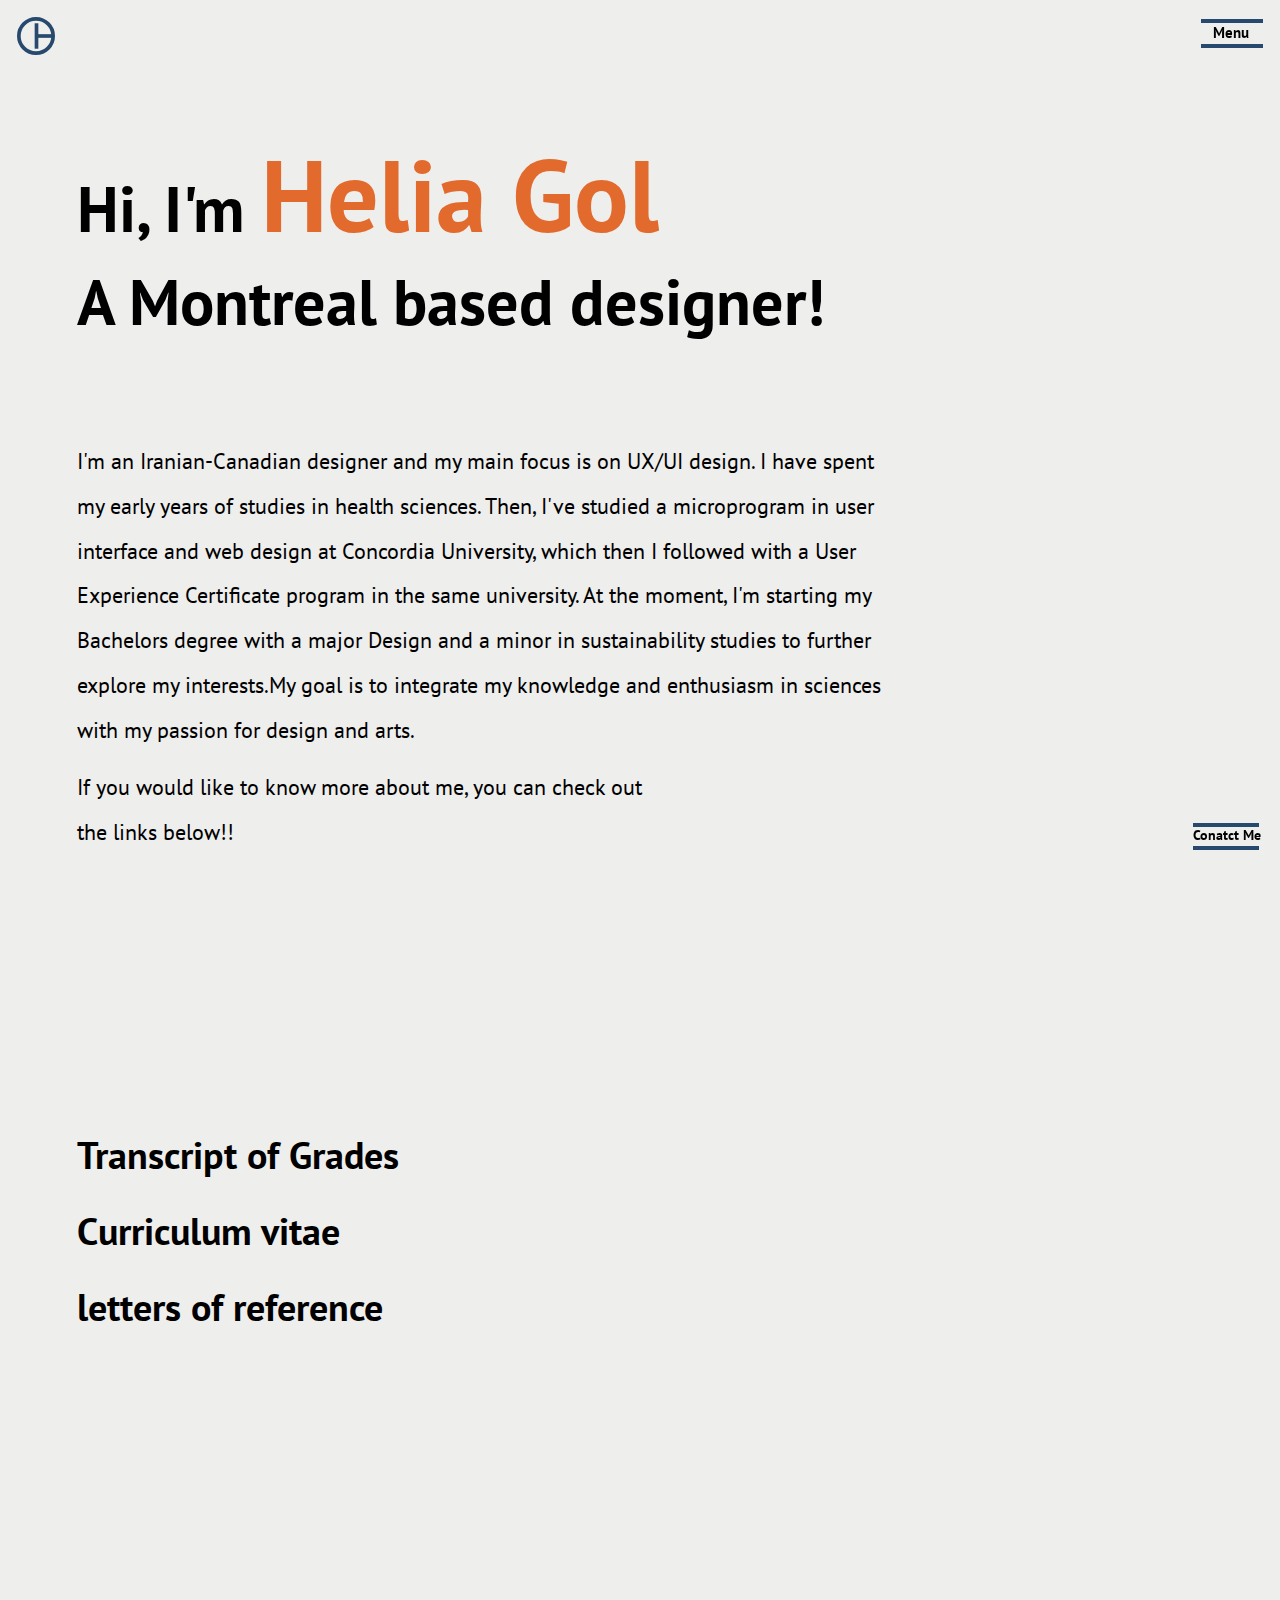
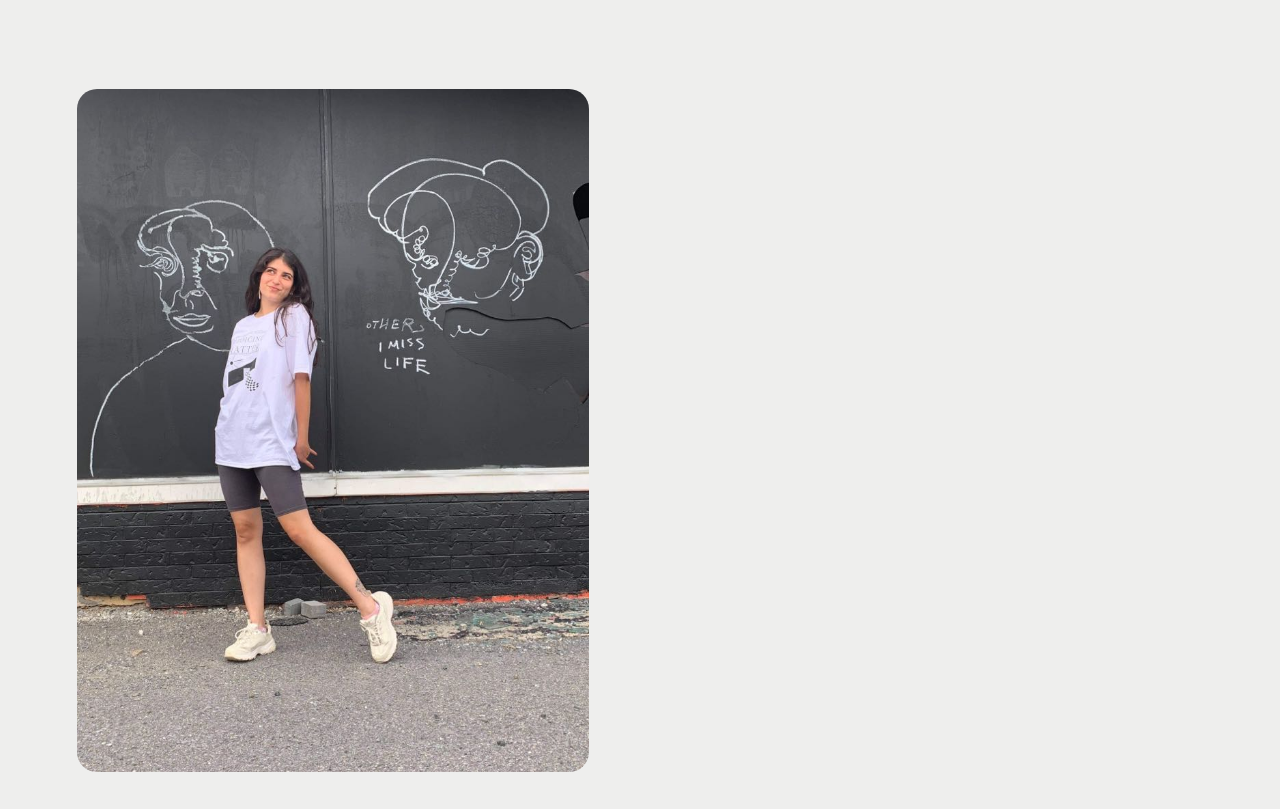
==== about.html @ 4e8e3daa "Add files via upload" ====
<!DOCTYPE html>
<html lang="en">

<head>
  <meta charset="UTF-8">
  <meta name="viewport" content="width=device-width, initial-scale=1.0">
  <meta http-equiv="X-UA-Compatible" content="ie=edge">
  <title>Portfolio</title>
  <link rel="icon" href="images/logo.svg">
  <link rel="stylesheet" href="css/styles.css">
  <link rel="stylesheet" href="css/anim.css">
  <script src="https://cdnjs.cloudflare.com/ajax/libs/gsap/3.8.0/gsap.min.js"></script>
</head>

<body class="abt-body">
  <div class="index-trans trans-3 slide-active"></div>

  <!-- Cursor -->
  <div class="cursor arrow-right"></div>
  <div class="cursor2 arrow-right"></div>
  <div class="cursor3 arrow-right"></div>

  <!-- navbar -->
  <nav>
    <a class="logo-link logo" href="index.html"><img class="logo" src="images/logo.svg" alt="logo"></a>
    <div id="openBtn" class="menu-button">
      <div class="menu-line-one"></div>
      <p class="menu-text">Menu</p>
      <div class="menu-line-two"></div>
    </div>
  </nav>

  <div class="scroll-nav" id="scroll-nav">
    <div id="closeBtn" class="closeBtn">
      <div class="close-line-one"></div>
      <div class="close-line-two"></div>
    </div>

    <a href="index.html" class="nav-link nav-link-cont one">Helia</a>
    <a id="nav-link-close" href="index.html#works" class="nav-link two" onclick="closeTab()">Works</a>
    <a id="nav-link-close" href="index.html#contact" class="nav-link nav-link-cont three" onclick="closeTab()">Contact</a>
    <a href="about.html" class="nav-link four">About</a>
  </div>

  <!-- Contact me button -->
  <div class="social">
    <div class="contact-button" id="social">
      <div class="contact-line-one"></div>
      <p class="contact-text">Conatct Me</p>
      <div class="contact-line-two"></div>
    </div>
    <div class="social-links">
      <a class="linked-btn" target="_blank" href="https://www.linkedin.com/in/helia-gol-mohammadi-613b9521b/">Li</a>
      <a class="mail-btn" target="_blank" href="mailto: heliagmohammadi@gmail.com">Mail</a>
      <a class="twitter-btn" target="_blank" href="https://twitter.com/Hell_yeaw">Tw</a>
    </div>
  </div>

  <!-- header -->
  <header class="abt-header">
    <h2 class="abt-txt">Hi, I'm <span class="abt-org">Helia Gol</span> <br>
      A Montreal based designer!</h2>
    <p class="abt-txt2">I'm an Iranian-Canadian designer and my main focus is on UX/UI design.
      I have spent my early years of studies in health sciences.
      Then, I've studied a microprogram in user interface and web design at Concordia University, which then I followed with a User Experience Certificate program in the same university.
      At the moment, I'm starting my Bachelors degree with a major Design and a minor in sustainability studies to further explore my interests.My goal is to integrate my knowledge and enthusiasm in sciences with my passion for design and arts.</p>
    <p class="abt-txt2">If you would like to know more about me, you can check out <br> the links below!!</p>
  </header>

  <div class="abt-links">
    <div id="openLinksAbt" class="abt-linkel">Transcript of Grades</div>
    <div class="display-links-abt">
      <a class="abt-linkel-2" href="css/microprogramtranscript.pdf" target="_blank">Concordia Sep 2021- Jun 2022</a> <a class="abt-linkel-2" href="css/dawsontranscript.pdf" target="_blank">Dawson Sep 2018- Dec 2020</a> <br>
    </div>
    <a class="abt-linkel" href="css/cv.pdf" target="_blank">Curriculum vitae</a><br>
    <div id="openLinksRef" class="abt-linkel">letters of reference</div>
    <div class="display-links-Ref">
      <a class="abt-linkel-2" href="css/santo_2022.pdf" target="_blank">Santo Romano, Microprogram in Web Design and UI</a> <br>
      <a class="abt-linkel-2" href="css/Helia_Reference-Letter-Design.pdf" target="_blank">Rami Hanna, Biology ||, Human Anatomy and physiology</a> <br>
      <a class="abt-linkel-2" href="css/helia_gold.pdf" target="_blank">Lise-Hélène Larin, Drawing From Observation</a> <br>
      <a class="abt-linkel-2" href="css/Helia-linear-letter2.pdf" target="_blank">Noushin Sabetghadam, Linear Algebra</a>
    </div>
  </div>

  <div class="pic-cont">
    <img class="my-pic" src="images/me.jpg" alt="">
  </div>


  <script src="js/anim.js"></script>
  <script type="text/javascript">
    window.onload = () => {
      const indexClick = document.querySelectorAll('.logo-link');
      const indexTransitionEl = document.querySelector('.index-trans');

      setTimeout(() => {
        indexTransitionEl.classList.remove('slide-active');
      }, 500);

      indexClick.forEach(function (t) {
        t.addEventListener('click', e => {
          e.preventDefault();
          const target = e.target.href;

          indexTransitionEl.classList.add('slide-active');

          setInterval(() => {
            window.location.href = target;
          }, 500);
        });
      });

    };
  </script>
  <script src="js/sw-cache.js"></script>
</body>

</html>
---- css/styles.css ----
@import url('https://fonts.googleapis.com/css2?family=PT+Sans:ital,wght@0,400;0,700;1,400;1,700&display=swap');

* {
  padding: 0;
  margin: 0;
  box-sizing: border-box;
  cursor: none;
  scroll-behavior: smooth;
}

body {
  background: #EEEEED;
  font-family: 'PT Sans', sans-serif;
  font-weight: 700;
}

html, body {
  max-width: 100%;
  overflow-x: hidden;
}

.index-body {
  background-image: url(../images/main-line.svg);
  background-repeat: no-repeat;
  background-position: top;
  background-size: 59%;
}

.scroll-text {
  color: #009245;
  position: absolute;
  right: 28.5vmax;
  bottom: 0vmax;
  font-size: 1.2vmax;
}

/* cursor */
.arrow-right {
  width: 0;
  height: 0;
  border-top: 12px solid transparent;
  border-bottom: 12px solid transparent;
  border-left: 20px solid green;
}

.cursor {
  opacity: .8;
  position: fixed;
  pointer-events: none;
  z-index: 23;
}

.cursor2 {
  z-index: -3;
  opacity: 0.35;
  transition: all .2s ease-out;
  position: fixed;
  pointer-events: none;
  left: 0;
  top: 0;
}

.cursor3 {
  z-index: -3;
  opacity: 0.2;
  transition: all .4s ease-out;
  position: fixed;
  pointer-events: none;
  left: 0;
  top: 0;
}

.cursorinnerhover {
  opacity: 1;
}

.cursor-text {
  position: fixed;
  color: green;
  font-size: 1vmax;
  top: -0.4vmax;
  left: 1.7vmax;
  width: 9vmax;
  pointer-events: none;
  z-index: 23;
}

/* navbar */
.logo {
  position: fixed;
  top: 1.3vmax;
  left: 1.3vmax;
  width: 3vmax;
  z-index: 2;
}

.logo:hover {
  width: 3.3vmax;
  transition: all .2s ease-in-out;
}

.menu-button {
  position: fixed;
  top: 1.5vmax;
  right: 1.5vmax;
  z-index: 2;
}

.menu-line-one, .menu-line-two {
  height: .3vmax;
  width: 4.9vmax;
  background-color: #27496D;
  z-index: -2;
  position: fixed;
}

.menu-text {
  padding: 0.2vmax 0.95vmax;
  font-size: 1.2vmax;
  z-index: 20;
}

/* menu open button hover */
.menu-button:hover .menu-text {
  transform: scale(1.5);
  transition: .3s ease-in-out;
  color: #FC8621;
}

.menu-button:hover .menu-line-one {
  transform: translateY(0.96vmax);
  transition: .3s ease-in-out;
}

.menu-button:hover .menu-line-two {
  transform: translateY(-0.96vmax);
  transition: .3s ease-in-out;
}

/* Overlay Navbar */
.scroll-nav {
  width: 100%;
  overflow: hidden;
  height: 0;
  background-color: #87BAF1;
  z-index: 20;
  position: fixed;
  top: 0;
  left: 0;
  transition: all .7s;
  display: grid;
  grid-template-rows: (4, 1fr);
}

.closeBtn {
  position: absolute;
  top: 2vmax;
  right: 2vmax;
  z-index: 10;
}

.close-line-one, .close-line-two {
  height: .3vmax;
  width: 4vmax;
  background-color: #27496D;
}

.close-line-one {
  transform: rotate(45deg);
  transform-origin: center;
  position: relative;
  right: 0.1vmax;
  top: 0.39vmax;
}

.closeBtn:hover .close-line-one {
  transform: rotate(-45deg);
  transition: all 0.6s ease-in-out;
}

.close-line-two {
  transform: rotate(-45deg);
  transform-origin: center;
}

.closeBtn:hover .close-line-two {
  transform: rotate(45deg);
  transition: all 0.6s ease-in-out;
}

.nav-link {
  text-decoration: none;
  color: black;
  font-size: 7vmax;
  padding: 0 0 0 5vmax;
  display: inline;
}

.nav-link:hover {
  text-decoration: underline;
  transform: skewx(-15deg);
  transform-origin: bottom;
  transition-duration: .1s;
}

.nav-link-cont {
  background-color: #77ACF1;
}

.two {
  padding-left: 55vmax;
}

.three {
  padding-left: 17vmax;
}

.four {
  padding-left: 75vmax;
}

/* Contact me button */
.contact-button {
  position: fixed;
  bottom: 4.2vmax;
  right: 1.5vmax;
  z-index: 2;
}

.contact-line-one, .contact-line-two {
  height: .3vmax;
  width: 5.2vmax;
  background-color: #27496D;
  z-index: -2;
  position: fixed;
}

.contact-text {
  padding: 0.2vmax 0vmax;
  font-size: 1.1vmax;
  z-index: 20;
}

/* contact button hover */
.contact-button:hover .contact-text {
  transform: scale(1.5);
  transition: .3s ease-in-out;
  color: #FC8621;
}

.contact-button:hover .contact-line-one {
  transform: translateY(0.96vmax);
  transition: .3s ease-in-out;
}

.contact-button:hover .contact-line-two {
  transform: translateY(-0.96vmax);
  transition: .3s ease-in-out;
}

/* Contact btn links */
.social-links {
  opacity: 0;
  transition: .3s ease-in-out;
}

.twitter-btn, .mail-btn, .linked-btn {
  position: fixed;
  right: 1.5vmax;
  font-size: 1.8vmax;
  text-decoration: none;
  color: black;
}

.change {
  opacity: 1;
  transition: .3s ease-in-out;
}

.linked-btn {
  bottom: 6.5vmax;
}

.twitter-btn {
  bottom: 9vmax;
}

.mail-btn {
  bottom: 11.5vmax;
}

.linked-btn:hover, .twitter-btn:hover, .mail-btn:hover {
  color: #FC8621;
}

/* Helia Design */
.Helia-design {
  height: 90vh;
}

.blue-box {
  border: solid 1.31vmax #142850;
  height: 26vmax;
  width: 40.5vmax;
  position: absolute;
  top: 7.5vmax;
  left: 28.5vmax;
  z-index: 2;
}

.lightBlue-box {
  border-bottom: solid 1.31vmax #0AF4FF;
  border-left: solid 1.31vmax #0AF4FF;
  height: 21.5vmax;
  width: 36.5vmax;
  position: absolute;
  top: 12vmax;
  left: 28.5vmax;
  z-index: 6;
}

.black-box {
  background: black;
  height: 25vmax;
  width: 46vmax;
  position: absolute;
  top: 12vmax;
  left: 19vmax;
  z-index: 4;
}

.name1 {
  font-size: 19.3vmax;
  position: absolute;
  top: 10vmax;
  left: 25vmax;
  color: #FC8621;
  z-index: 15;
}

.name2 {
  font-size: 19.3vmax;
  position: absolute;
  top: 9.2vmax;
  left: 24.2vmax;
  color: white;
  z-index: 12;
}

.first-triangle {
  width: 0;
  height: 0;
  border-top: 1.5vmax solid transparent;
  border-bottom: 1.5vmax solid transparent;
  border-left: 2vmax solid green;
  position: absolute;
  top: 8vmax;
  left: 22vmax;
  z-index: 5;
}

.second-triangle {
  width: 0;
  height: 0;
  border-top: 1.1vmax solid transparent;
  border-bottom: 1.1vmax solid transparent;
  border-left: 1.6vmax solid green;
  position: absolute;
  top: 6.5vmax;
  left: 53vmax;
  z-index: 18;
}

.third-triangle {
  width: 0;
  height: 0;
  border-top: 1.5vmax solid transparent;
  border-bottom: 1.5vmax solid transparent;
  border-left: 2vmax solid green;
  position: absolute;
  top: 7vmax;
  left: 77vmax;
}

.fourth-triangle {
  width: 0;
  height: 0;
  border-top: 1.1vmax solid transparent;
  border-bottom: 1.1vmax solid transparent;
  border-left: 1.6vmax solid green;
  position: absolute;
  bottom: 12vmax;
  left: 78vmax;
}

.fourth-triangle {
  width: 0;
  height: 0;
  border-top: 1.5vmax solid transparent;
  border-bottom: 1.5vmax solid transparent;
  border-left: 2vmax solid green;
  position: absolute;
  top: 42vmax;
  left: 78vmax;
}

.fifth-triangle {
  width: 0;
  height: 0;
  border-top: 1.6vmax solid transparent;
  border-bottom: 1.6vmax solid transparent;
  border-left: 2.1vmax solid green;
  position: absolute;
  top: 35vmax;
  left: 43vmax;
  z-index: 18;
}

.sixth-triangle {
  width: 0;
  height: 0;
  border-top: 1.2vmax solid transparent;
  border-bottom: 1.2vmax solid transparent;
  border-left: 1.7vmax solid green;
  position: absolute;
  top: 40.5vmax;
  left: 18.1vmax;
  z-index: 18;
}

/* my-intro */
.description-text {
  padding: 10vmax 0;
  height: 180vh;
  display: grid;
  grid-template-columns: 1fr, 1fr;
  grid-template-rows: 1fr, 1fr;
}

.first-text {
  grid-row: 1/2;
  grid-column: 1/2;
  font-size: 5vmax;
  padding: 10vmax 6vmax 12vmax;
}

.blue {
  color: #77ACF1;
}

.second-text {
  grid-row: 2/2;
  grid-column: 2/2;
  font-size: 5vmax;
  padding: 10vmax 6vmax 5vmax 0;
}

/* Works */
.works1 {
  font-size: 19.3vmax;
  color: white;
  z-index: 12;
  position: relative;
  display: inline;
  left: 27.5vmax;
}

.works2 {
  font-size: 19.3vmax;
  color: #FC8621;
  z-index: 15;
  position: relative;
  display: inline;
  left: 28.5vmax;
  bottom: 24vmax;
}

.works-links {
  position: relative;
  left: 28vmax;
  bottom: 23vmax;
  width: 50%;
}

.links {
  text-decoration: none;
  font-size: 4vmax;
  color: black;
  display: block;
  padding-top: 3vmax;
}

.links:hover {
  text-decoration: underline;
  transform: skewx(-15deg);
  transform-origin: bottom;
  transition-duration: .1s;
}

/* footer */
.index-footer {
  padding: 0 6vmax 4vmax;
}

.footer-text {
  font-size: 5vmax;
}

.footer-change {
  font-size: 9vmax;
  border-bottom: solid black 5px;
  transform-origin: bottom;
  display: inline-block;
}

.footer-link-cont {
  display: flex;
  justify-content: space-between;
  align-items: center;
  width: 50%;
}

footer p {
  padding-top: 2vmax;
}

.footer-link {
  text-decoration: none;
  color: black;
  font-size: 2vmax;
  margin: 9vmax 0 1vmax;
}

.footer-link:hover {
  text-decoration: underline;
  transform: skewx(-15deg);
  transform-origin: bottom;
  transition-duration: .1s;
}

/* About me page */
.abt-body {
  background-image: url(../images/abt.svg);
  background-repeat: no-repeat;
  background-position: top;
  background-size: 59%;
}

.abt-header {
  z-index: 3;
  height: 140vh;
}

.abt-org {
  color: #E26A2C;
  font-size: 8vmax;
}

.abt-txt {
  font-size: 5vmax;
  padding: 10vmax 6vmax 7vmax;
}

.abt-txt2 {
  padding: 0.5vmax 6vmax;
  font-size: 1.7vmax;
  font-weight: 500;
  width: 75%;
  line-height: 3.5vmax;
}

.abt-links {
  height: 100vh;
  padding: 1vmax 6vmax 0;
}

.abt-linkel {
  font-size: 3vmax;
  text-decoration: none;
  color: black;
  display: inline-block;
  padding-top: 2.5vmax;
}

.display-links-abt, .display-links-Ref {
  height: 0;
  width: 90%;
  z-index: 14;
  overflow: hidden;
  transition: all 0.2s;
}

.changeAbt {
  height: 10vh;
}

.changeRef {
  height: 40vh;
}

.abt-linkel:hover, .abt-linkel-2:hover {
  text-decoration: underline;
  transform: skewx(-15deg);
  transform-origin: bottom;
  transition-duration: .1s;
}

.abt-linkel-2 {
  font-size: 1.7vmax;
  text-decoration: none;
  color: black;
  display: inline-block;
  padding-top: 2.5vmax;
  padding-right: 3vmax;
}

.pic-cont {
  height: 130vh;
}

.my-pic {
  position: relative;
  left: 38vmax;
  top: 5vmax;
  width: 40%;
  border-radius: 20px;
}

/* game-design page */
.game-header {
  background-color: #B9CEEB;
  background-image: url(../images/game-line.svg);
  background-repeat: no-repeat;
  background-position: center;
  background-size: 101%;
  display: flex;
  justify-content: center;
  align-items: center;
}

.game-header h2 {
  font-size: 10vmax;
  z-index: 1;
}

.game-sec-one {
  display: grid;
  grid-template-columns: (3, 1fr);
  margin-top: 4vmax;
}

.game-proj {
  grid-column: 1/3;
  border: solid black 1px;
  padding: 2vmax;
  margin: 2vmax 1vmax 2vmax 8vmax;
}

.game-proj-2 {
  border: solid black 1px;
  margin: 0 8vmax 5vmax;
  padding: 2vmax;
}

.game-contrib {
  grid-column: 3/4;
  border: solid black 1px;
  padding: 2vmax;
  margin: 2vmax 8vmax 2vmax 1vmax;
  min-width: 392px;
}

.game-sec-one h3 {
  font-size: 3vmax;
  padding-bottom: 1.5vmax;
}

.game-sec-one h5 {
  font-size: 1.5vmax;
  padding: 0.7vmax 0;
}

.game-sec-one p {
  font-weight: 500;
  font-size: 1.2vmax;
  line-height: 1.8vmax;
}

#tools {
  padding-bottom: 1vmax;
  font-size: 1.3vmax;
  font-weight: 600;
}

.game-contrib a {
  text-decoration: none;
  color: black;
  font-weight: 500;
  font-size: 1.2vmax;
}

.game-contrib a:hover {
  color: #77ACF1;
  text-decoration: underline;
  transition: all .3s ease-in-out;
}

.game-img {
  padding: 2vmax 0;
  display: flex;
  justify-content: center;
}

.game-img-og {
  width: 83.5%;
}

.game-img-two {
  margin: 2vmax 8vmax 2vmax;
}

.game-pic-1 {
  width: 53.1%;
}

.game-pic-2 {
  width: 46.4%;
}

.game-footer {
  background-color: #F7DAD9;
  background-image: url(../images/web-line.svg);
  background-repeat: no-repeat;
  background-position: center;
  background-size: 101%;
  display: flex;
  justify-content: center;
  align-items: center;
}

.game-footer h2 {
  font-size: 10vmax;
  z-index: 1;
  transition: .5s ease-in-out;
}

.game-linkss {
  text-decoration: underline;
  color: black;
  font-weight: 500;
}

.game-linkss:hover {
  color: #77ACF1;
  text-decoration: underline;
  transition: all .3s ease-in-out;
}

.last-section {
  margin-bottom: 5vmax;
}

/* web design page */
.web-header h2 {
  font-size: 10vmax;
  z-index: 2;
}

.web-header {
  display: flex;
  justify-content: center;
  align-items: center;
  background-color: #F7DAD9;
  background-image: url(../images/web-line.svg);
  background-repeat: no-repeat;
  background-position: center;
  background-size: 101%;
}

.web-footer {
  background-color: #C1CFC0;
  background-image: url(../images/pixel-line.svg);
  background-repeat: no-repeat;
  background-position: center;
  background-size: 101%;
  display: flex;
  justify-content: center;
  align-items: center;
}

.web-footer h2 {
  font-size: 10vmax;
  z-index: 1;
  transition: .5s ease-in-out;
}

.web-gif {
  padding: 2vmax 0;
  display: flex;
  justify-content: center;
  width: 84%;
}

.web-sec-one p {
  font-weight: 500;
}

/* pixel art page */
.pixel-header h2 {
  font-size: 10vmax;
  z-index: 2;
}

.pixel-header {
  display: flex;
  justify-content: center;
  align-items: center;
  background-color: #C1CFC0;
  background-image: url(../images/pixel-line.svg);
  background-repeat: no-repeat;
  background-position: center;
  background-size: 101%;
}

.pixel-footer {
  background-color: #DBC6EB;
  background-image: url(../images/logo-line.svg);
  background-repeat: no-repeat;
  background-position: center;
  background-size: 101%;
  display: flex;
  justify-content: center;
  align-items: center;
}

.pixel-footer h2 {
  font-size: 10vmax;
  z-index: 1;
  transition: .5s ease-in-out;
}

.pixel-img-two {
  margin: 2vmax 8vmax 2vmax;
  display: flex;
  justify-content: space-between;
}

.pixel-pic-1 {
  width: 50%;
  padding: 1vmax;
}

.pixel-pic-2 {
  width: 50%;
  padding: 1vmax;
}

.pixel-pic-3 {
  width: 50%;
  padding: 1vmax;
}

.pixel-gif {
  padding: 2vmax 0;
  display: flex;
  justify-content: center;
  width: 30%;
}

.pixel-img {
  padding:  0;
  display: flex;
  justify-content: center;
}

.pixel-img2 {
  padding:  0 0 6vmax 3vmax;
  display: flex;
  justify-content: center;
}

.pixel-img-three {
  margin: 1.5vmax 8vmax 0vmax;
}

.pixel-pic-3 {
  width: 45.5%;
}

.pixel-pic-4 {
  width: 54%;
  padding-bottom: 1vmax
}

/* Logo Design page */
.logo-header {
  background-color: #DBC6EB;
  background-image: url(../images/logo-line.svg);
  background-repeat: no-repeat;
  background-position: center;
  background-size: 101%;
  display: flex;
  justify-content: center;
  align-items: center;
}

.logo-header h2 {
  font-size: 10vmax;
  z-index: 1;
}

#jjjjj {
  display: inline;
}

.logo-brief-link {
  color: black;
  font-weight: 500;
  font-size: 1.2vmax;
  padding-left: 1vmax;
}

.logo-brief-link:hover {
  color: #77ACF1;
  transition: all .3s ease-in-out;
}

#logo-brief-text {
  margin-bottom: 0;
  margin-top: 2.5vmax;
}

.logo-proj {
  border: solid black 1px;
  margin: 0 8vmax 5vmax;
  padding: 2vmax;
}

.logo-pic-1 {
  width: 49.8%;
}

.logo-pic-2 {
  width: 49.8%;
}

.logo-v1 {
  width: 45%;
  margin-left: 4vmax;
}

.logo-v2 {
  width: 20%;
  margin-left: 18vmax;
  margin-bottom: 3vmax;
}

#logo-stickers {
  margin-top: 3vmax;
}

.logo-four {
  width: 50%;
}

.logo-five {
  width: 49%;
}

.logo-img-two {
  margin: 2vmax 8vmax 10vmax;
  display: flex;
  justify-content: space-between;
}

.logo-one {
  width: 32.5%;
  padding: 1vmax;
  padding-left: 0;
}

.logo-two {
  width: 32.5%;
  padding: 1vmax;
}

.logo-three {
  width: 32.5%;
  padding: 1vmax;
  padding-right: 0;
}

.logo-footer {
  background-color: #F2DDC1;
  background-image: url(../images/jewel-line.svg);
  background-repeat: no-repeat;
  background-position: center;
  background-size: 101%;
  display: flex;
  justify-content: center;
  align-items: center;
}

.logo-footer h2 {
  font-size: 9vmax;
  z-index: 1;
  transition: .5s ease-in-out;
}

/* Jewelery and Textiles page */
.jewel-header {
  background-color: #F2DDC1;
  background-image: url(../images/jewel-line.svg);
  background-repeat: no-repeat;
  background-position: center;
  background-size: 101%;
  display: flex;
  justify-content: center;
  align-items: center;
}

.jewel-header h2 {
  font-size: 9vmax;
  z-index: 1;
  transition: .5s ease-in-out;
}

.jewel-footer {
  background-color: #E4D3CF;
  background-image: url(../images/draw-line.svg);
  background-repeat: no-repeat;
  background-position: center;
  background-size: 101%;
  display: flex;
  justify-content: center;
  align-items: center;
}

.jewel-footer h2 {
  font-size: 9vmax;
  z-index: 1;
}

.jewel-head-img {
  width: 83.5%;
  margin-top: 5vmax;
}

.jewel-pic-1 {
  width: 49.51%;
}

.jewel-pic-2 {
  width: 49.51%;
}

.jewel-pic-3 {
  width: 48.15%;
}

.jewel-pic-4 {
  width: 51.4%;
}

.jewel-pic-5 {
  width: 47.7%;
}

.jewel-pic-6 {
  width: 51.8%;
}

.jewel-og2 {
  width: 66%;
}

.jewel-one2, .jewel-two2 {
  width: 95%;
}

.jewel-one2 {
  margin-bottom: 1vmax;
}

.j-last {
  margin-bottom: 6vmax;
}

/* Tecnical Drawings page */
.draw-header {
  background-color: #E4D3CF;
  background-image: url(../images/draw-line.svg);
  background-repeat: no-repeat;
  background-position: center;
  background-size: 101%;
  display: flex;
  justify-content: center;
  align-items: center;
}

.draw-header h2 {
  font-size: 9vmax;
  z-index: 1;
}

.draw-home-line {
  margin: 5vmax auto .5vmax;
  color: grey;
  border-width: .3vmax;
  border-style: dotted none none;
  width: 83.8%;
}

.draw-footer {
  background-color: #EEEEED;
  background-image: url(../images/home-page-footer.jpg);
  background-repeat: no-repeat;
  background-position: center;
  background-size: 65%;
  display: flex;
  justify-content: center;
  align-items: center;
}

.draw-footer h2 {
  font-size: 9vmax;
  z-index: 1;
  transition: .5s ease-in-out;
}

.taz-one {
  width: 100%;
  /* min-width: 640px; */
  /* height: 55vmax; */
  margin: 0 0.45vmax;
  display: flex;
  flex-flow: row wrap;
  justify-content: center;
  align-items: center;
}

.post-module {
  position: relative;
  z-index: 1;
  display: block;
  min-width: 15vmax;
  max-width: 40vmax;
  margin: 1.9vmax;
  height: 100%;
}

.post-module .thumbnail img {
  display: block;
  width: 100%;
}

.post-module .thumbnail .img-taz-2 {
  display: block;
  width: 98.2%;
}

.post-module .thumbnail {
  height: 100%;
  overflow: hidden;
}

.post-module .thumbnail .figcap {
  position: absolute;
  top: 1.4vmax;
  left: 1.2vmax;
  z-index: 1;
  font-size: 1.2vmax;
  color: black;
}

.bugs-container {
  display: flex;
  justify-content: space-around;
  align-items: center;
  margin: 4vmax 8vmax 4vmax;
}

.bug-og {
  width: 67.9%;
  margin-right: 1vmax;
}

.bug-one, .bug-two {
  width: 100%;
}

.bug-one {
  margin-bottom: 1vmax;
}

.bugs-second-container {
  display: flex;
  flex-direction: column;
  justify-content: center;
  align-items: center;
}

.bug-og2 {
  width: 51.2%;
  margin-right: 1vmax;
}

.bug-one2, .bug-two2 {
  width: 100%;
}

.bug-one2 {
  margin-bottom: 1vmax;
}

.draw-last {
  margin-bottom: 9vmax;
}


/* elements transition */
.slide-toview {
  opacity: 0;
  transform: translateY(1em);
  transition: all 1s .3s ease-in-out;
}

.slide-toview.is-visible {
  opacity: 1;
  transform: translateY(0);
}

.slide-toview2 {
  opacity: 0;
  transform: translateY(1em);
  transition: all 1s .1s ease-in-out;
}

.slide-toview2.is-visible {
  opacity: 1;
  transform: translateY(0);
}

.slide-toview-footer {
  opacity: 0;
  transform: translateY(1em);
  transition: all 1s ease-in-out;
}

.slide-toview-footer.is-visible {
  opacity: 1;
  transform: translateY(0);
}

.fade-in {
  opacity: 0;
  transition: all 1s .3s ease-in-out;
}

.fade-in.is-visible {
  opacity: 1;
}

/* page transition */
a.big {
  width: 100%;
  height: 100%;
  position: absolute;
  top: 0;
  left: 0;
  z-index: 2;
}

.wrapper {
  position: absolute;
  top: 0;
  z-index: 1;
  width: 100%;
}

.fade {
  opacity: 1;
  transition: all .3s ease;
}

.grow {
  height: 65vh;
  position: relative;
  bottom: 0;
  left: 0;
  transition: all .5s ease;
  display: flex;
  flex-direction: column;
  justify-content: center;
  align-items: center;
}

.grow.is-active {
  height: 100vh;
  width: 100%;
}

.exit {
  transition: all .5s ease;
}

.trans-3 {
  position: fixed;
  top: 0;
  left: 0;
  width: 100%;
  height: 100vh;
  z-index: 101;
  background-color: #EEEEED;
  opacity: 0;
  pointer-events: none;
  transition: 0.5s ease-in-out;
}

.trans-3.slide-active {
  pointer-events: all;
  opacity: 1;
  transition: 1s ease-in-out;
}
---- css/anim.css ----
/* large screen */
/* @media screen and (min-width: 900px) {
  .abt-links {
    margin: 15vmax 0;
  }
} */

@media screen and (min-width: 1800px) {

  .index-body {
    background-size: 70%;
  }
}

@media screen and (min-width: 1900px) {

  .index-body {
    background-size: 0%;
  }
}

/* cursor */
@media screen and (max-width: 1500px) {
  *{
    cursor: default;
  }
  .cursor, .cursor2, .cursor3 {
    display: none;
  }

  .links {
    font-size: 3vmax;
  }

  .index-body {
    background-size: 63%;
  }
}

/* Tablet view */
@media screen and (max-width: 1300px) {

  .index-body {
    background-size: 0%;
  }

  .scroll-text {
    left: 6vmax;
    position: relative;
  }

  /* Helia Design */
  .Helia-design {
    height: 75vh;
  }

  /* my-intro */
  .description-text {
    padding: 0;
    height: 115vh;
  }

  .first-text {
    font-size: 4vmax;
    margin-top: 10vmax;
  }

  .second-text {
    grid-row: 2/2;
    grid-column: 1/2;
    font-size: 4vmax;
    padding: 0 6vmax;
  }

  /* Works */
  .works1 {
    font-size: 19.3vmax;
    left: 6vmax;
  }

  .works2 {
    font-size: 19.3vmax;
    left: 6.5vmax;
  }

  .works-links {
    left: 6vmax;
    width: 70%;
  }

  .links {
    font-size: 3.5vmax;
    padding-top: 3vmax;
  }

  /* footer */
  .footer-text {
    font-size: 4.5vmax;
  }

  .footer-change {
    font-size: 8vmax;
    border-bottom: solid black .7vmax;
  }

  .footer-link-cont {
    width: 70%;
  }

  footer p {
    padding-top: 2vmax;
  }

  /* About me page */
  .abt-body {
    background-size: 0%;
  }

  .abt-header {
    height: 100vh;
  }

  .abt-links {
    height: 45vh;
    margin: 15vmax 0;
  }

  .abt-linkel {
    font-size: 3vmax;
    padding-top: 2vmax;
  }

  .pic-cont {
    height: 80vh;
  }

  .my-pic {
    position: relative;
    left: 6vmax;
    top: 0vmax;
    width: 40%;
  }

  /* game-design page */
  .game-sec-one {
    grid-template-rows: (2, 1fr);
  }

  .game-proj {
    grid-column: 1/4;
    grid-row: 1/2;
    margin: 2vmax 6vmax;
  }

  .game-proj-2 {
    grid-column: 1/4;
    grid-row: 1/2;
    margin: 2vmax 6vmax;
  }

  .game-contrib {
    grid-column: 1/4;
    grid-row: 2/2;
    margin: 2vmax 6vmax;
  }

  .game-sec-one h3 {
    font-size: 2vmax;
  }

  /* page transition */
  .grow {
    height: 45vh;
  }

}

@media screen and (max-width: 1000px) {
  .Helia-design {
    height: 50vh;
  }
}

@media screen and (max-width: 800px) {

  /* Helia Design */
  .Helia-design {
    height: 40vh;
  }

  .blue-box {
    border: solid 1vmax #142850;
    height: 20.5vmax;
    width: 30vmax;
    position: absolute;
    top: 7.5vmax;
    left: 15vmax;
    z-index: 2;
  }

  .lightBlue-box {
    border-bottom: solid 1vmax #0AF4FF;
    border-left: solid 1vmax #0AF4FF;
    height: 16vmax;
    width: 26vmax;
    position: absolute;
    top: 12vmax;
    left: 15vmax;
    z-index: 6;
  }

  .black-box {
    background: black;
    height: 20vmax;
    width: 35.5vmax;
    position: absolute;
    top: 12vmax;
    left: 5.5vmax;
    z-index: 4;
  }

  .name1 {
    font-size: 14vmax;
    position: absolute;
    top: 11vmax;
    left: 16vmax;
    color: #FC8621;
    z-index: 15;
  }

  .name2 {
    font-size: 14vmax;
    position: absolute;
    top: 10.4vmax;
    left: 15.2vmax;
    color: white;
    z-index: 12;
  }

  .first-triangle, .second-triangle, .third-triangle, .fourth-triangle, .fifth-triangle, .sixth-triangle {
    display: none;
  }

  /* my-intro */
  .description-text {
    padding: 0;
    height: 60vh;
  }

  .first-text {
    margin-top: 3vmax;
  }

  /* Works */
  .works1 {
    font-size: 16vmax;
    left: 6vmax;
    display: inline;
  }

  .works2 {
    font-size: 16vmax;
    bottom: 19.8vmax;
    display: inline;
  }

  .works-links {
    margin-top: 7vmax;
    left: 6vmax;
    width: 50%;
  }

  .links {
    font-size: 3.5vmax;
    padding-top: 3vmax;
  }


  /* About me page */
  .abt-body {
    background-size: 0%;
  }

  .abt-header {
    height: 80vh;
  }

  .abt-links {
    height: 40vh;
    margin: 3vmax;
  }

  .abt-linkel {
    font-size: 3vmax;
    padding-top: 2vmax;
  }

  .pic-cont {
    height: 30vh;
  }

  .my-pic {
    position: relative;
    left: 6vmax;
    top: 0vmax;
    width: 40%;
  }

  /* game-design page */
  .game-sec-one {
    grid-template-rows: (2, 1fr);
  }

  .game-proj {
    grid-column: 1/4;
    grid-row: 1/2;
    margin: 2vmax 6vmax;
  }

  .game-proj-2 {
    grid-column: 1/4;
    grid-row: 1/2;
    margin: 2vmax 6vmax;
  }

  .game-contrib {
    grid-column: 1/4;
    grid-row: 2/2;
    margin: 2vmax 6vmax;
  }

  .game-sec-one h3 {
    font-size: 2vmax;
  }

  /* page transition */
  .grow {
    height: 45vh;
  }

}

@media screen and (max-width: 650px) {
  .two {
    padding-left: 5vmax;
  }

  .three {
    padding-left: 5vmax;
  }

  .four {
    padding-left: 5vmax;
  }
}

@media screen and (max-width: 410px) {
  .abt-header {
    height: 120vh;
  }

  .abt-links {
    height: 35vh;
    margin-top: 9vmax;
  }

  .pic-cont {
    height: 35vh;
  }

  .my-pic {
    width: 55%;
  }
}
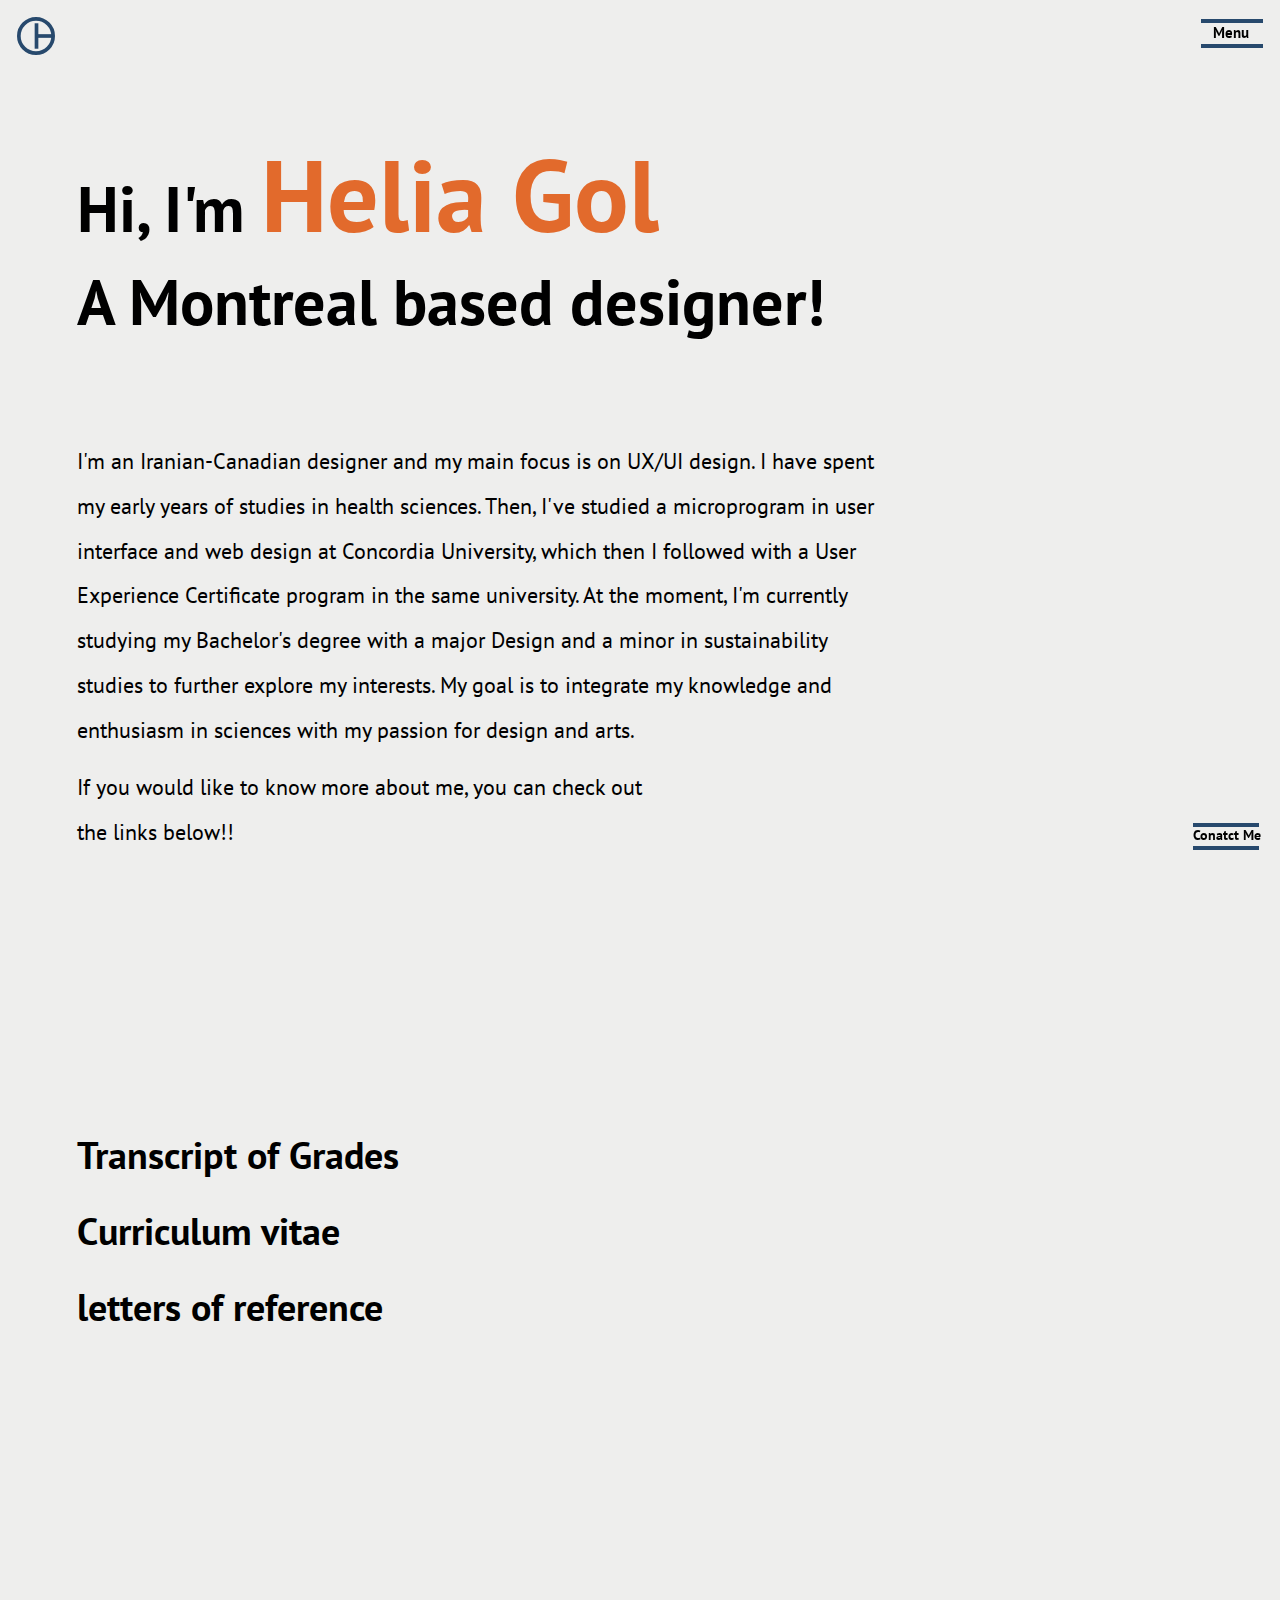
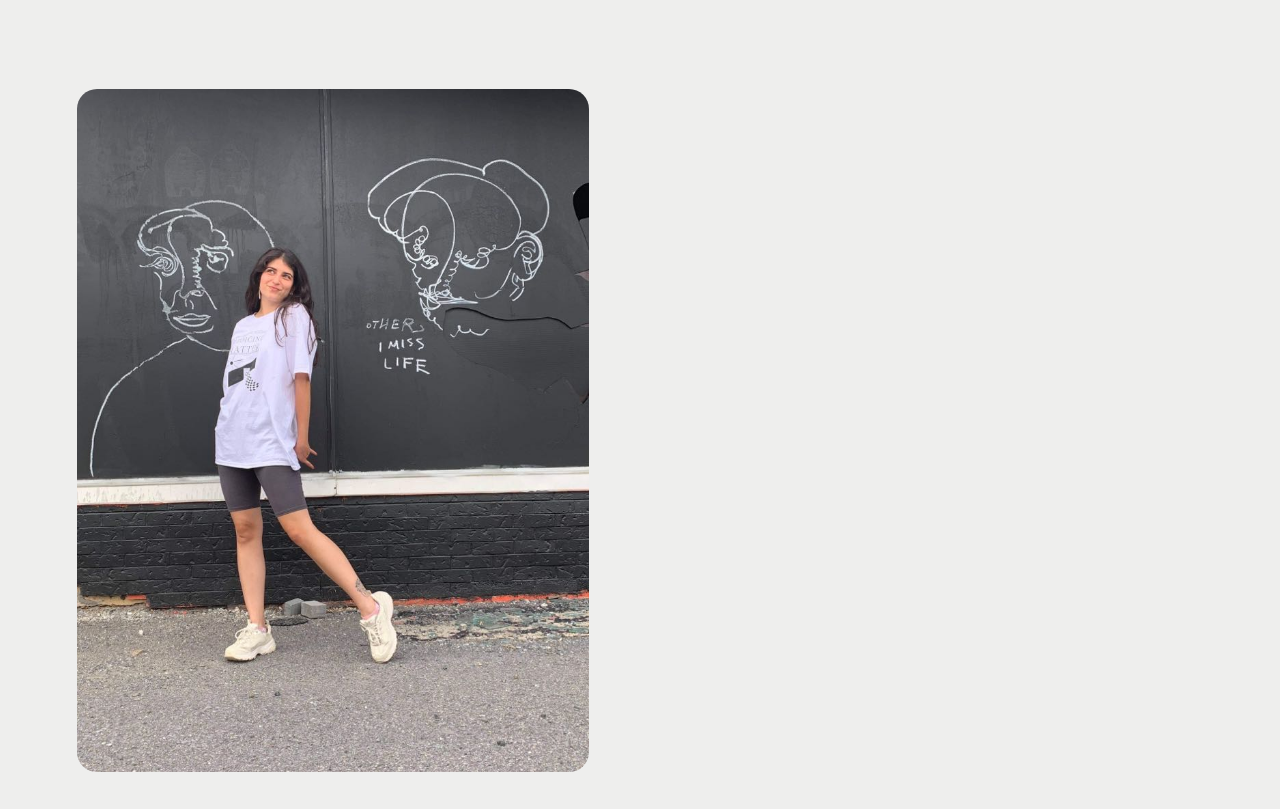
==== commit 3dc94250: "Update about.html" ====
--- a/about.html
+++ b/about.html
@@ -63,7 +63,7 @@
     <p class="abt-txt2">I'm an Iranian-Canadian designer and my main focus is on UX/UI design.
       I have spent my early years of studies in health sciences.
       Then, I've studied a microprogram in user interface and web design at Concordia University, which then I followed with a User Experience Certificate program in the same university.
-      At the moment, I'm starting my Bachelors degree with a major Design and a minor in sustainability studies to further explore my interests.My goal is to integrate my knowledge and enthusiasm in sciences with my passion for design and arts.</p>
+      At the moment, I'm currently studying my Bachelor's degree with a major Design and a minor in sustainability studies to further explore my interests. My goal is to integrate my knowledge and enthusiasm in sciences with my passion for design and arts.</p>
     <p class="abt-txt2">If you would like to know more about me, you can check out <br> the links below!!</p>
   </header>
 
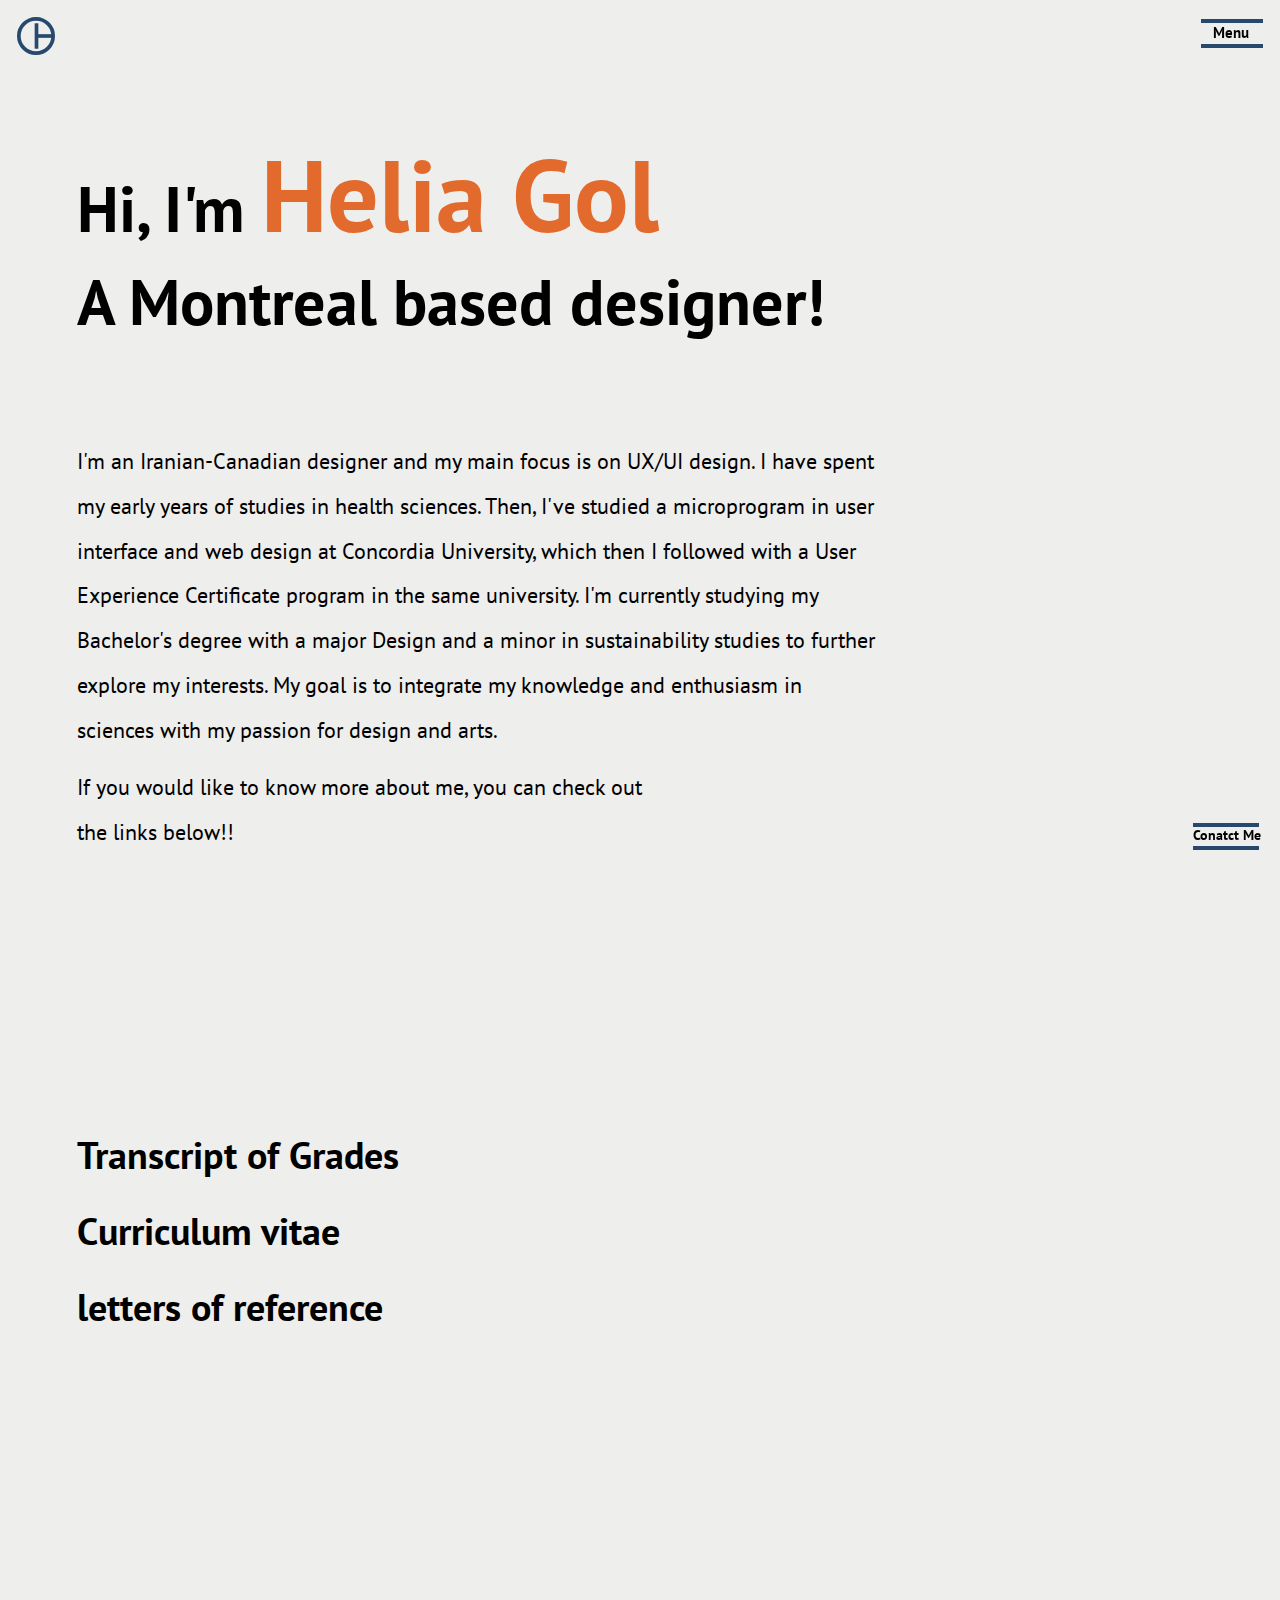
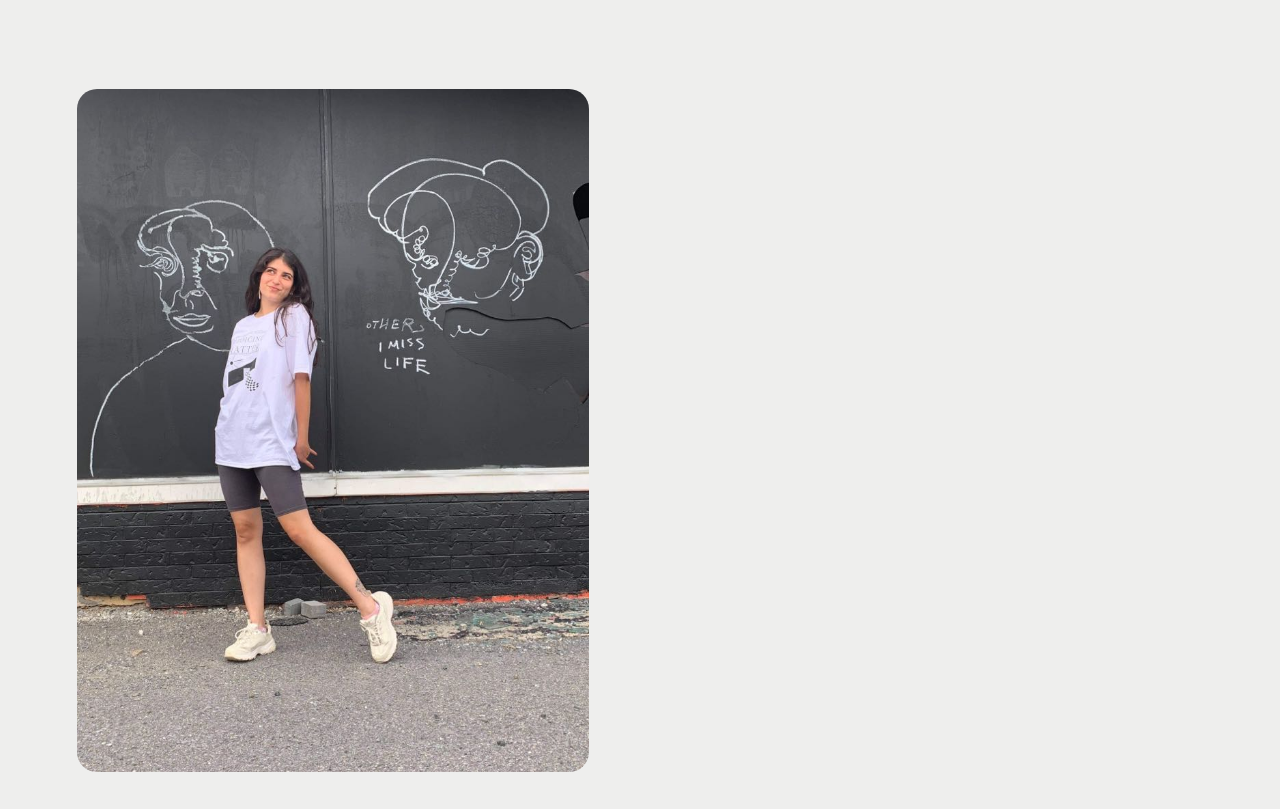
==== commit 32c9126f: "Update about.html" ====
--- a/about.html
+++ b/about.html
@@ -63,7 +63,7 @@
     <p class="abt-txt2">I'm an Iranian-Canadian designer and my main focus is on UX/UI design.
       I have spent my early years of studies in health sciences.
       Then, I've studied a microprogram in user interface and web design at Concordia University, which then I followed with a User Experience Certificate program in the same university.
-      At the moment, I'm currently studying my Bachelor's degree with a major Design and a minor in sustainability studies to further explore my interests. My goal is to integrate my knowledge and enthusiasm in sciences with my passion for design and arts.</p>
+      I'm currently studying my Bachelor's degree with a major Design and a minor in sustainability studies to further explore my interests. My goal is to integrate my knowledge and enthusiasm in sciences with my passion for design and arts.</p>
     <p class="abt-txt2">If you would like to know more about me, you can check out <br> the links below!!</p>
   </header>
 
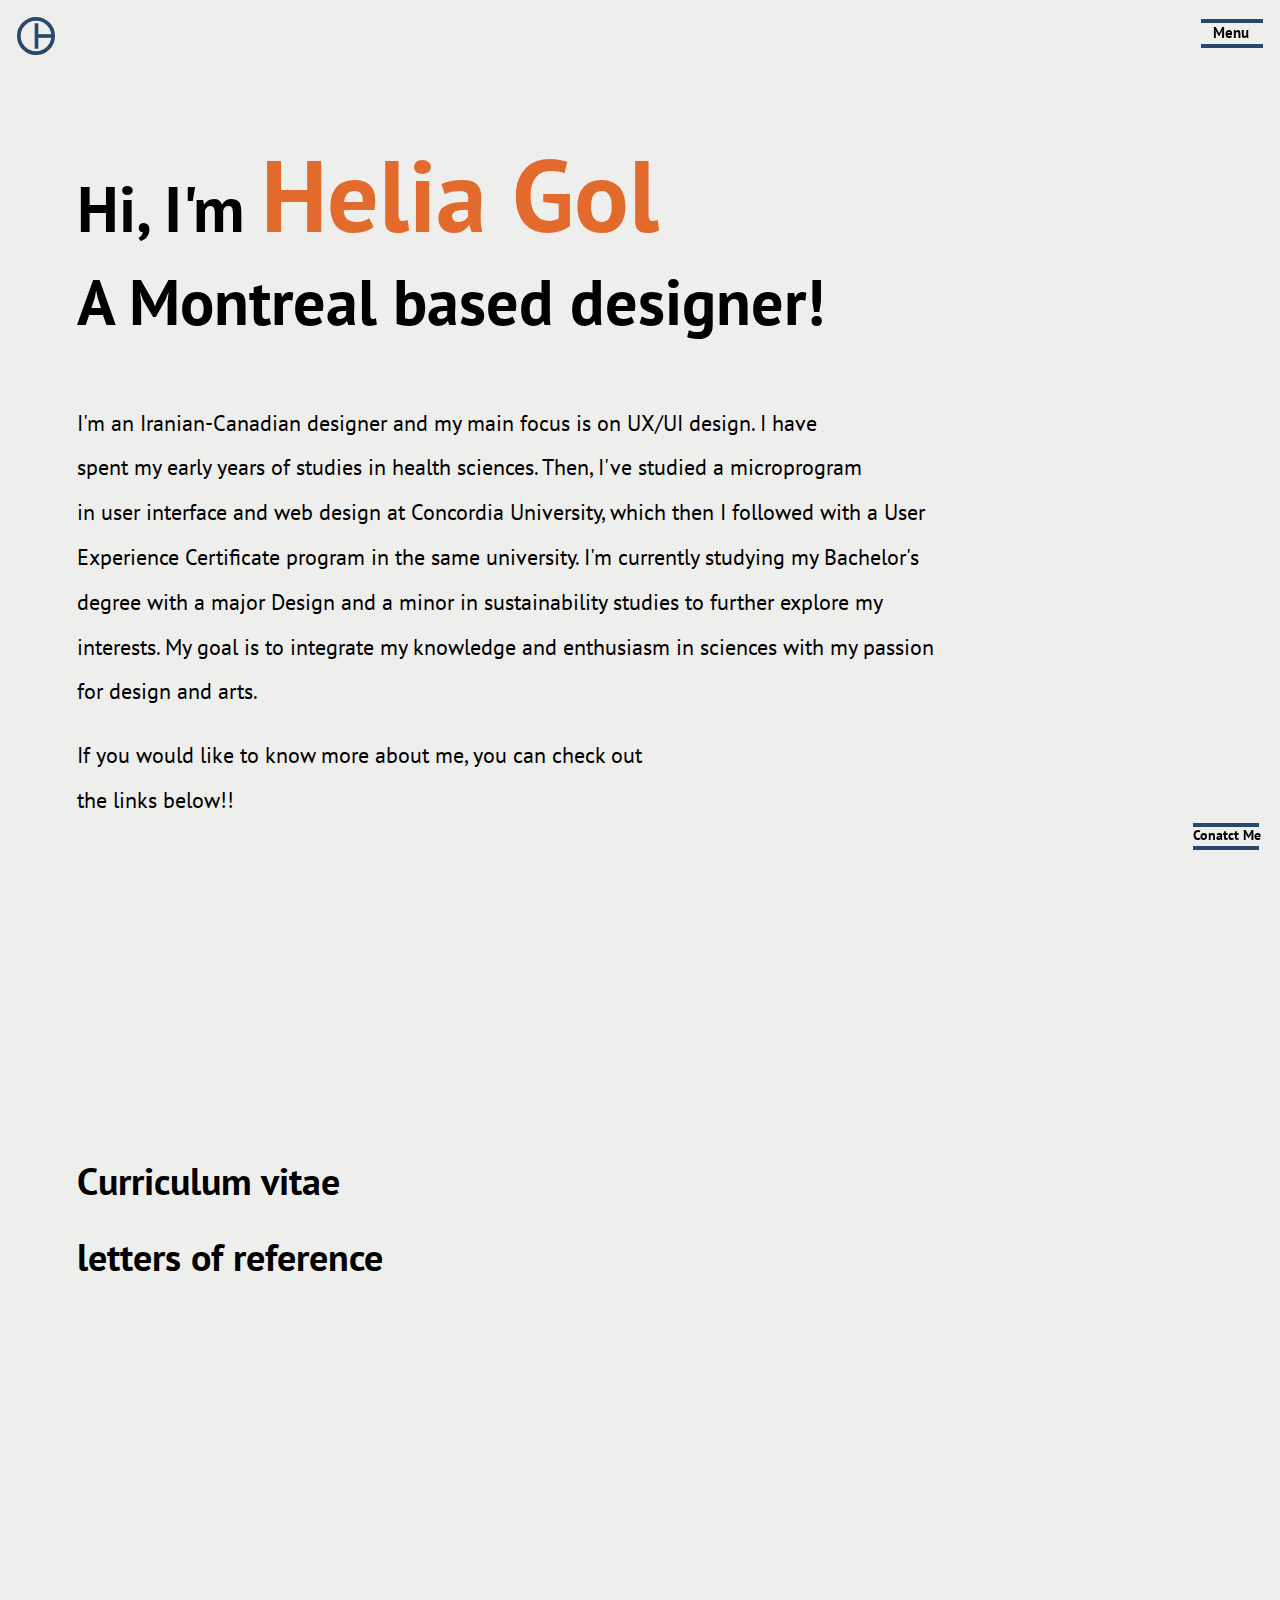
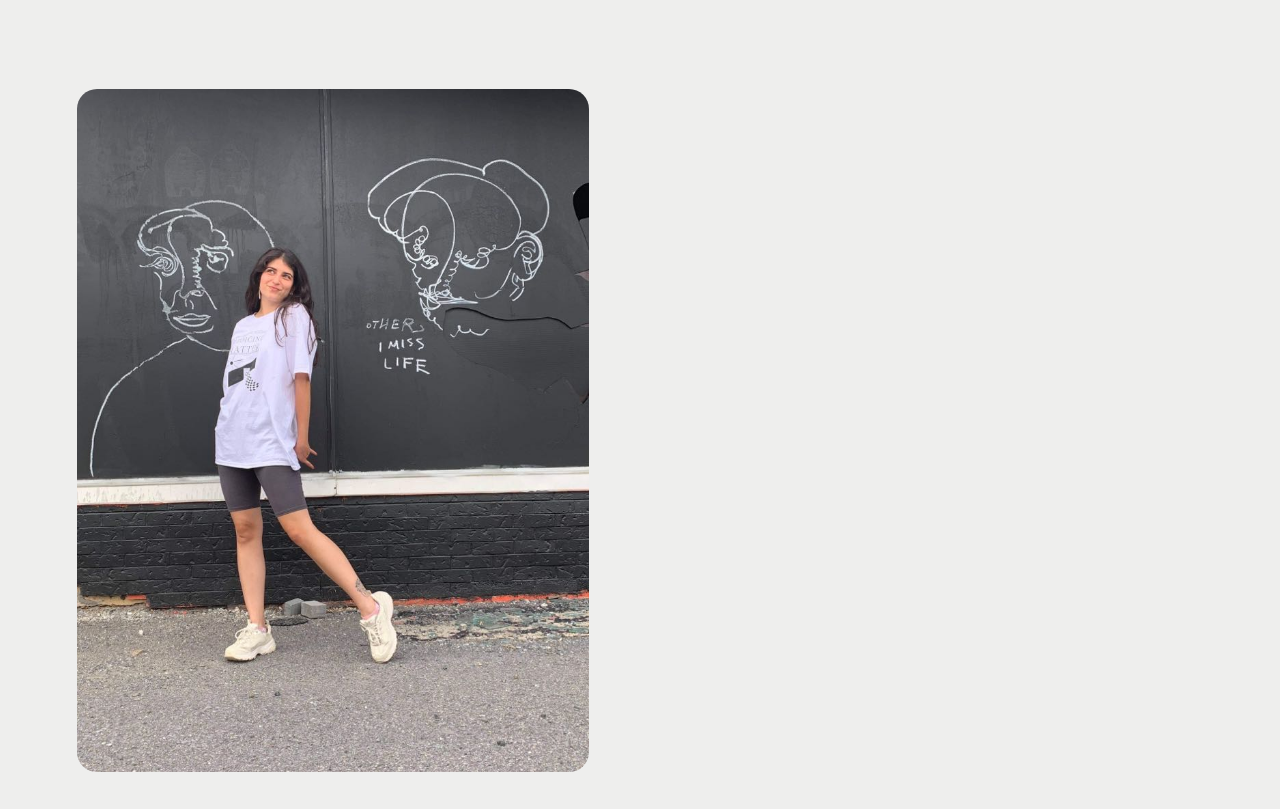
==== commit dd1b6b78: "Add files via upload" ====
--- a/about.html
+++ b/about.html
@@ -61,24 +61,25 @@
     <h2 class="abt-txt">Hi, I'm <span class="abt-org">Helia Gol</span> <br>
       A Montreal based designer!</h2>
     <p class="abt-txt2">I'm an Iranian-Canadian designer and my main focus is on UX/UI design.
-      I have spent my early years of studies in health sciences.
-      Then, I've studied a microprogram in user interface and web design at Concordia University, which then I followed with a User Experience Certificate program in the same university.
+      I have <br> spent my early years of studies in health sciences.
+      Then, I've studied a microprogram <br> in user interface and web design at Concordia University, which then I followed with a User Experience Certificate program in the same university.
       I'm currently studying my Bachelor's degree with a major Design and a minor in sustainability studies to further explore my interests. My goal is to integrate my knowledge and enthusiasm in sciences with my passion for design and arts.</p>
     <p class="abt-txt2">If you would like to know more about me, you can check out <br> the links below!!</p>
   </header>
 
-  <div class="abt-links">
-    <div id="openLinksAbt" class="abt-linkel">Transcript of Grades</div>
-    <div class="display-links-abt">
+  <div class="abt-links" id="openLinksAbt">
+    <!-- <div id="openLinksAbt" class="abt-linkel">Transcript of Grades</div> -->
+    <!-- <div class="display-links-abt">
       <a class="abt-linkel-2" href="css/microprogramtranscript.pdf" target="_blank">Concordia Sep 2021- Jun 2022</a> <a class="abt-linkel-2" href="css/dawsontranscript.pdf" target="_blank">Dawson Sep 2018- Dec 2020</a> <br>
-    </div>
+    </div> -->
     <a class="abt-linkel" href="css/cv.pdf" target="_blank">Curriculum vitae</a><br>
     <div id="openLinksRef" class="abt-linkel">letters of reference</div>
     <div class="display-links-Ref">
       <a class="abt-linkel-2" href="css/santo_2022.pdf" target="_blank">Santo Romano, Microprogram in Web Design and UI</a> <br>
+      <a class="abt-linkel-2" href="css/pata.pdf" target="_blank">Patricia Macedo, Explorations in Typographic Design</a> <br>
       <a class="abt-linkel-2" href="css/Helia_Reference-Letter-Design.pdf" target="_blank">Rami Hanna, Biology ||, Human Anatomy and physiology</a> <br>
       <a class="abt-linkel-2" href="css/helia_gold.pdf" target="_blank">Lise-Hélène Larin, Drawing From Observation</a> <br>
-      <a class="abt-linkel-2" href="css/Helia-linear-letter2.pdf" target="_blank">Noushin Sabetghadam, Linear Algebra</a>
+      <a class="abt-linkel-2" href="css/Helia-linear-letter2.pdf" target="_blank">Noushin Sabetghadam, Linear Algebra</a> <br>
     </div>
   </div>
 
--- a/css/styles.css
+++ b/css/styles.css
@@ -558,11 +558,11 @@
 
 .abt-txt {
   font-size: 5vmax;
-  padding: 10vmax 6vmax 7vmax;
+  padding: 10vmax 6vmax 3vmax;
 }
 
 .abt-txt2 {
-  padding: 0.5vmax 6vmax;
+  padding: 1.5vmax 2vmax 0vmax 6vmax;
   font-size: 1.7vmax;
   font-weight: 500;
   width: 75%;
@@ -571,7 +571,7 @@
 
 .abt-links {
   height: 100vh;
-  padding: 1vmax 6vmax 0;
+  padding: 3vmax 6vmax 0;
 }
 
 .abt-linkel {
@@ -579,12 +579,12 @@
   text-decoration: none;
   color: black;
   display: inline-block;
-  padding-top: 2.5vmax;
+  padding-top: 2vmax;
 }
 
 .display-links-abt, .display-links-Ref {
   height: 0;
-  width: 90%;
+  width: 100%;
   z-index: 14;
   overflow: hidden;
   transition: all 0.2s;
@@ -595,7 +595,7 @@
 }
 
 .changeRef {
-  height: 40vh;
+  height: 100vh;
 }
 
 .abt-linkel:hover, .abt-linkel-2:hover {
@@ -615,14 +615,14 @@
 }
 
 .pic-cont {
-  height: 130vh;
+  height: 125vh;
 }
 
 .my-pic {
   position: relative;
-  left: 38vmax;
-  top: 5vmax;
-  width: 40%;
+  left: 45vmax;
+  top: 9vmax;
+  width: 35%;
   border-radius: 20px;
 }
 
